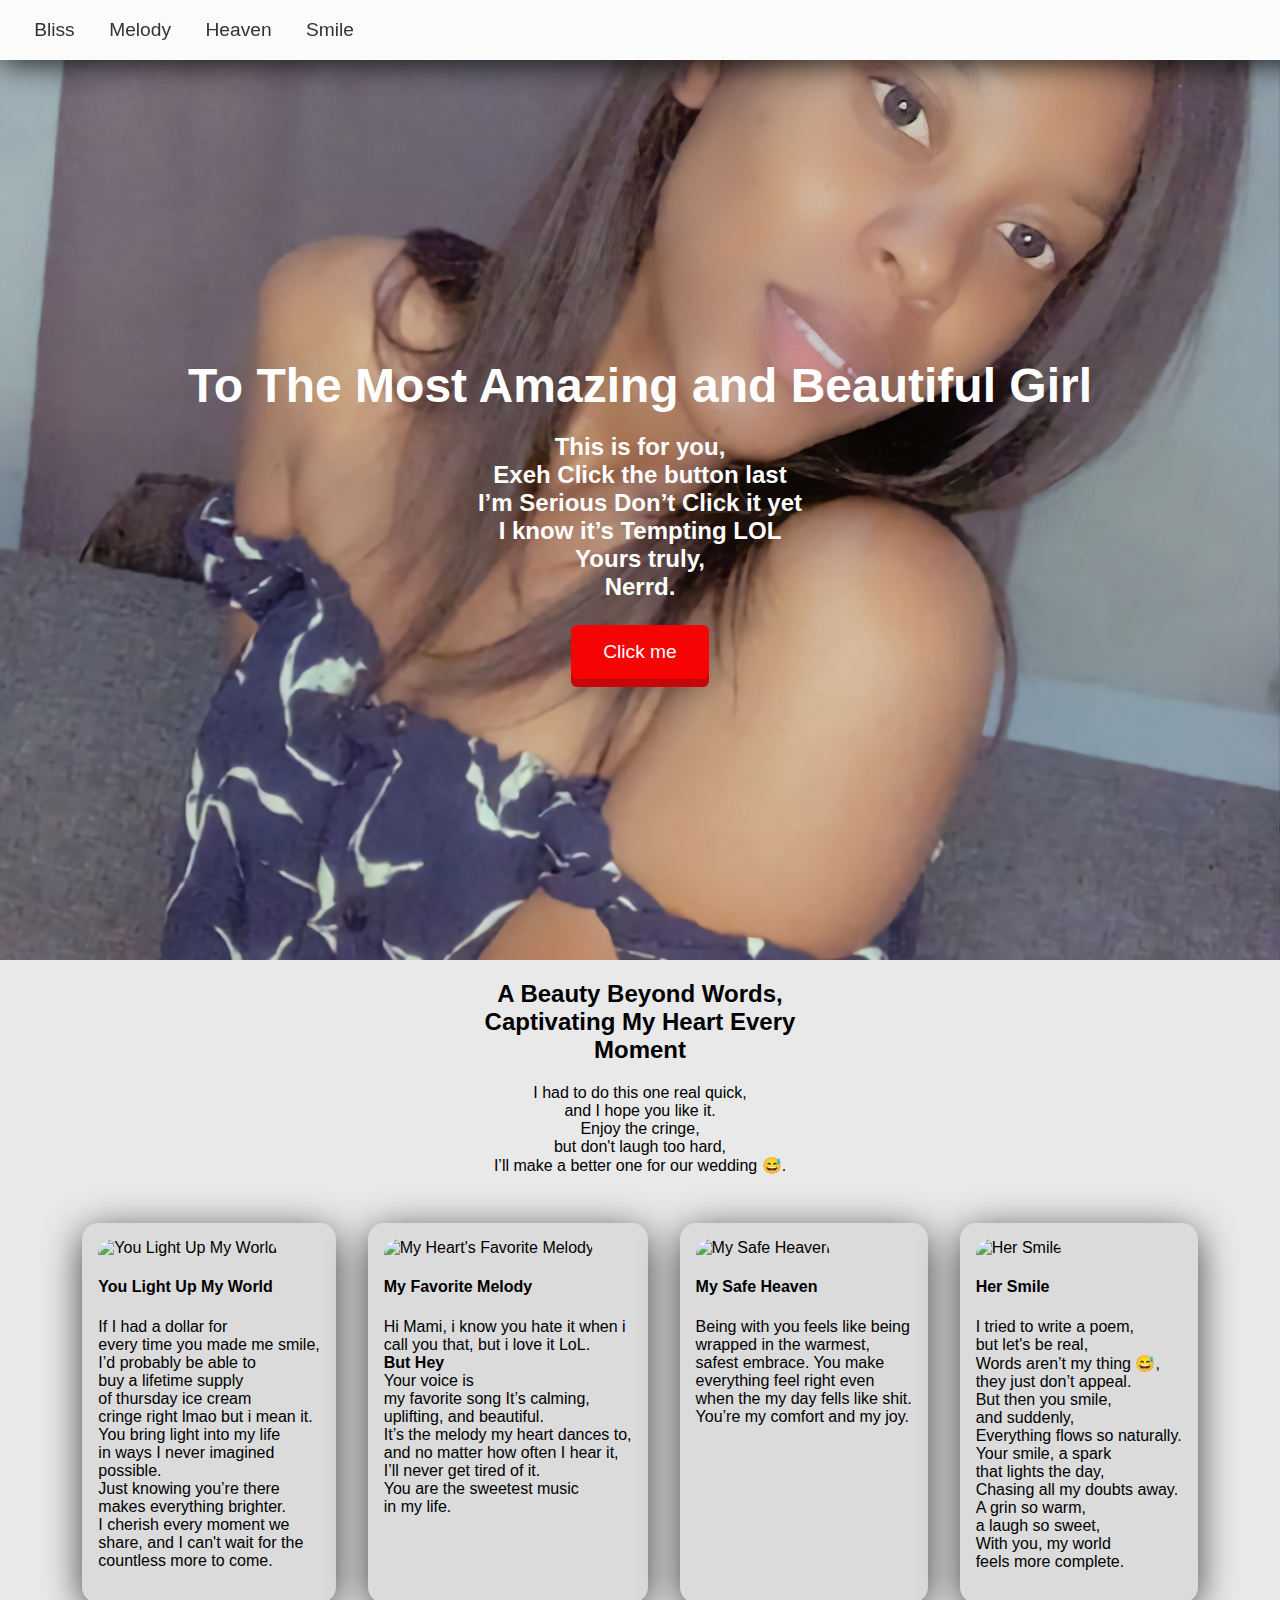
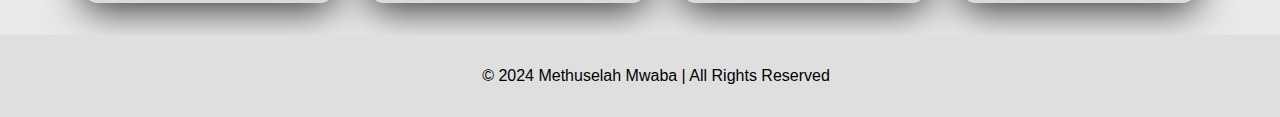
==== index.html @ b42ca237 "Add files via upload" ====
<!DOCTYPE html>
<html lang="en">
<head>
    <meta charset="UTF-8">
    <meta name="viewport" content="width=device-width, initial-scale=1.0">
    <title>To-Mercy</title>
    <link rel="stylesheet" href="assets/css/style.css">
</head>
<body>

    <!-- Header -->
    <header id="header">
        <div class="header-content-div">
            <nav id="nav-bar">
                <a class="nav-link" href="#Bliss">Bliss</a>
                <a class="nav-link" href="#Serene">Melody</a>
                <a class="nav-link" href="#Grace">Heaven</a>
                <a class="nav-link" href="#smile">Smile</a>
            </nav>
        </div>
    </header>

    <!-- Main Section with Background Slideshow -->
    <section class="home-sec" id="about">
        <div class="slideshow-container">
            <div class="background-slides fade">
                <img src="assets/Images/IMG-20240718-WA0194.jpg" alt="Background 1" class="background-img">
            </div>
            <div class="background-slides fade">
                <img src="assets/Images/IMG-20240718-WA0195.jpg" alt="Background 2" class="background-img">
            </div>
            <div class="background-slides fade">
                <img src="assets/Images/IMG-20240718-WA0197.jpg" alt="Background 3" class="background-img">
            </div>
            <div class="background-slides fade">
                <img src="assets/Images/IMG-20240718-WA0203.jpg" alt="Background 4" class="background-img">
            </div>
        </div>

        <div class="eye-grabber">
            <h1>To The Most Amazing and Beautiful Girl</h1>
            <h2>This is for you,<br> Exeh Click the button last<br>
                I’m Serious Don’t Click it yet<br>
                I know it’s Tempting LOL<br>
                Yours truly,<br>Nerrd.</h2>
            <button id="loveButton" onclick="propose()">Click me</button>
            <p id="proposalMessage"></p>
            <audio id="loveAudio" src="assets/audio/Elliot James Reay  I Think They Call This Love Lyric Video.mp3"></audio>
        </div>
    </section>

    <!-- Tiles Section -->
    <section class="sec-content-div">
        <h2 class="section-heading">A Beauty Beyond Words,<br>
            Captivating My Heart Every<br>
            Moment</h2>
        <p class="sec-content-div-p">I had to do this one real quick,<br>
            and I hope you like it.<br>
            Enjoy the cringe,<br>
            but don't laugh too hard,<br>
            I’ll make a better one for our wedding 😅.
        </p>
        <div class="flexible">
            <div class="tile" id="Bliss">
                <img src="assets/images/IMG-20240718-WA0194.jpg" alt="You Light Up My World">
                <h4>You Light Up My World</h4>
                <p> If I had a dollar for<br>
                    every time you made me smile,<br>
                    I’d probably be able to<br>
                    buy a lifetime supply<br> 
                    of thursday ice cream<br> 
                    cringe right lmao but i mean it.<br>
                    You bring light into my life <br>
                    in ways I never imagined <br>
                    possible. <br>
                    Just knowing you’re there <br>
                    makes everything brighter. <br>
                    I cherish every moment we  <br>
                    share, and I can't wait for the <br>
                    countless more to come.</p>
            </div>
            <div class="tile" id="Serene">
                <img src="assets/images/IMG-20240718-WA0195.jpg" alt="My Heart's Favorite Melody">
                <h4>My Favorite Melody</h4>
                <p>Hi Mami, i know you hate it when i<br>
                    call you that, but i love it LoL.<br>
                     <b>But Hey</b><br>
                    Your voice is <br>
                    my favorite song It’s calming, <br>
                    uplifting, and beautiful. <br>
                    It’s the melody my heart dances to,<br>
                     and no matter how often I hear it,<br>
                      I’ll never get tired of it. <br>
                      You are the sweetest music<br>
                       in my life.</p>
            </div>
            <div class="tile" id="Grace">
                <img src="assets/images/IMG-20240718-WA0200.jpg" alt="My Safe Heaven">
                <h4>My Safe Heaven</h4>
                <p> Being with you feels like being<br>
                     wrapped in the warmest, <br>
                     safest embrace. You make<br> 
                     everything feel right even<br>
                      when the my day fells like shit.<br>
                      You’re my comfort and my joy.<br>
                </p>
            </div>
            <div class="tile" id="smile">
                <img src="assets/images/IMG-20240718-WA0201.jpg" alt="Her Smile">
                <h4>Her Smile</h4>
                <p> I tried to write a poem,<br>
                    but let's be real, <br>
                    Words aren’t my thing 😅,<br> 
                    they just don’t appeal.<br>
                    But then you smile,<br>
                    and suddenly,<br>
                    Everything flows so naturally.<br>
                    Your smile, a spark<br> that lights the day,<br>
                    Chasing all my doubts away.<br>
                    A grin so warm,<br> a laugh so sweet,<br>
                    With you, my world<br> feels more complete.</p>
            </div>
        </div>
    </section>

    <!-- Footer -->
    <footer class="footer">
        <p>© 2024 Methuselah Mwaba | All Rights Reserved</p>
    </footer>

    <script src="assets/js/script.js"></script>
</body>
</html>
---- assets/css/style.css ----
/* Global Styles */
body {
    margin: 0;
    padding: 0;
    font-family: "Montserrat", sans-serif;
    background-color: #e9e9e9;
    overflow-x: hidden;
}

html {
    scroll-behavior: smooth;
}

/* Header Styles */
#header {
    background-color: rgba(255, 255, 255, 0.8);
    padding: 1.2rem;
    position: sticky;
    top: 0;
    width: 100%;
    z-index: 100;
    backdrop-filter: blur(5px);
    box-shadow: 0px 6px 31px -2px rgba(0, 0, 0, 0.8);
}

#nav-bar a {
    margin: 0 15px;
    text-decoration: none;
    font-size: 1.2rem;
    color: #333;
    transition: color 0.3s ease;
}

#nav-bar a:hover {
    color: hsl(0, 75%, 57%);
}

/* Home Section Styles */
.home-sec {
    display: flex;
    justify-content: center;
    align-items: center;
    min-height: 100vh;
    position: relative;
    color: white;
    text-align: center;
    overflow: hidden;
}

.section-heading {
    text-align: center;
    font-family: 'Lucida Sans', 'Lucida Sans Regular', 'Lucida Grande', 'Lucida Sans Unicode', Geneva, Verdana, sans-serif;
}

.sec-content-div-p {
    text-align: center;
    font-family: 'Segoe UI', Tahoma, Geneva, Verdana, sans-serif;
}

.slideshow-container {
    position: absolute;
    top: 0;
    left: 0;
    width: 100%;
    height: 100%;
    z-index: -1;
}

.background-img {
    width: 100vw;
    height: 100vh;
    object-fit: cover;
    position: absolute;
    top: 0;
    left: 0;
}

.background-slides {
    display: none;
}

.background-slides.active {
    display: block;
}

.eye-grabber h1 {
    font-size: 3rem;
    margin-bottom: 1rem;
    font-family: 'Gill Sans', 'Gill Sans MT', Calibri, 'Trebuchet MS', sans-serif;
}

.eye-grabber h2 {
    font-size: 1.5rem;
    margin-bottom: 1.5rem;
    font-family: 'Gill Sans', 'Gill Sans MT', Calibri, 'Trebuchet MS', sans-serif;
}

#loveButton {
    padding: 1rem 2rem;
    font-size: 1.2rem;
    background-color: hsl(0, 97%, 49%);
    color: white;
    border: none;
    border-radius: 0.4rem;
    cursor: pointer;
    position: relative;
    transition: transform 0.2s ease, box-shadow 0.2s ease;
    box-shadow: 0 8px 0 hsl(0, 93%, 40%), 0 12px 24px rgba(0, 0, 0, 0.2); /* Shadow for 3D effect */
}

#loveButton:active {
    transform: translateY(4px); /* Simulates button press */
    box-shadow: 0 4px 0 hsl(0, 93%, 40%), 0 8px 16px rgba(0, 0, 0, 0.2); /* Less shadow when pressed */
}

#loveButton:hover {
    background-color: hsl(0, 93%, 40%);
    transform: translateY(-2px); /* Hover effect to lift the button slightly */
    box-shadow: 0 10px 0 hsl(0, 93%, 40%), 0 14px 28px rgba(0, 0, 0, 0.2); /* Increased shadow on hover */
}

/* Tile Section Styles */
.flexible {
    display: flex;
    justify-content: center;
    flex-wrap: wrap;
    gap: 2rem;
    padding: 2rem;
}

.tile {
    background-color: rgb(219, 219, 219);
    box-shadow: 0px 8px 39px -2px rgba(0, 0, 0, 0.8);
    border-radius: 1rem;
    padding: 1rem;
    max-width: 300px;
    transition: transform 0.6s;
}

.tile img {
    width: 101%;
    border-radius: 1rem 1rem 0 0;
}

.tile:hover {
    transform: scale(1.05);
}

#proposalMessage {
    opacity: 0;
    transition: opacity 2s ease-in; /* Controls the fade-in effect */
    margin-top: 1rem;
    font-size: 1rem;
    color: hsl(0, 0%, 100%); /* Ensure the color is visible */
    font-family: 'Gill Sans', 'Gill Sans MT', Calibri, 'Trebuchet MS', sans-serif;
}
#proposalMessage.fade-in {
    opacity: 1;
}
/* Footer Styles */
.footer {
    background-color: rgb(223, 223, 223);
    color: black;
    text-align: center;
    padding: 1rem;
    position: relative;
    bottom: 0;
    width: 100%;
}

/* Tile Fade-in Animations */
.tile.fade {
    opacity: 0;
    transform: translateY(20px);
    transition: opacity 1s ease-out, transform 1s ease-out;
}

.tile.fade-in {
    opacity: 1;
    transform: translateY(0);
}

/* Media Queries for Mobile Responsiveness */
@media (max-width: 800px) {
    .eye-grabber h1 {
        font-size: 2rem;
    }

    .eye-grabber h2 {
        font-size: 1.2rem;
    }

    .tile {
        max-width: 80%;
    }

    .tile img {
        width: 100%;
    }

    #proposalMessage {
        font-family: 'Lucida Sans', 'Lucida Sans Regular', 'Lucida Grande', 'Lucida Sans Unicode', Geneva, Verdana, sans-serif;
    }
    .tile.fade {
        opacity: 0;
        transform: translateY(20px);
        transition: opacity 1s ease-out, transform 1s ease-out;
    }
}
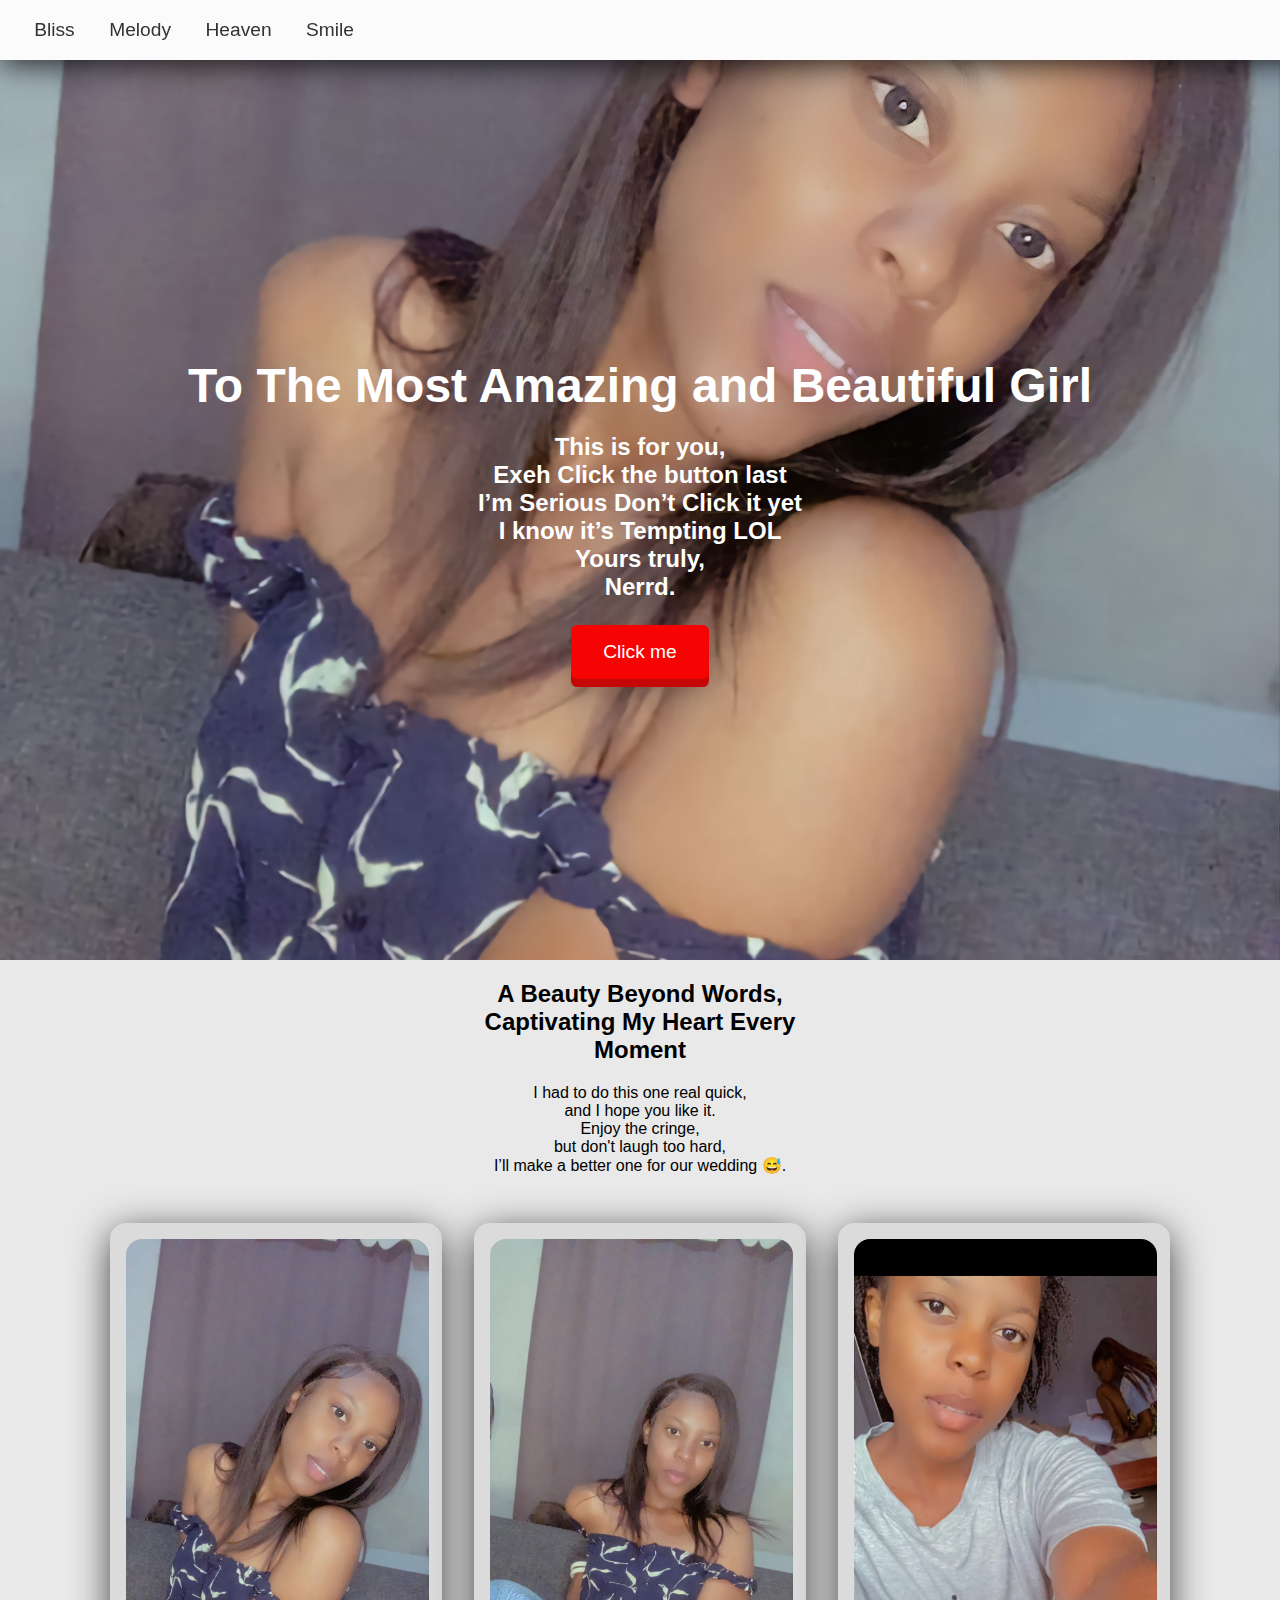
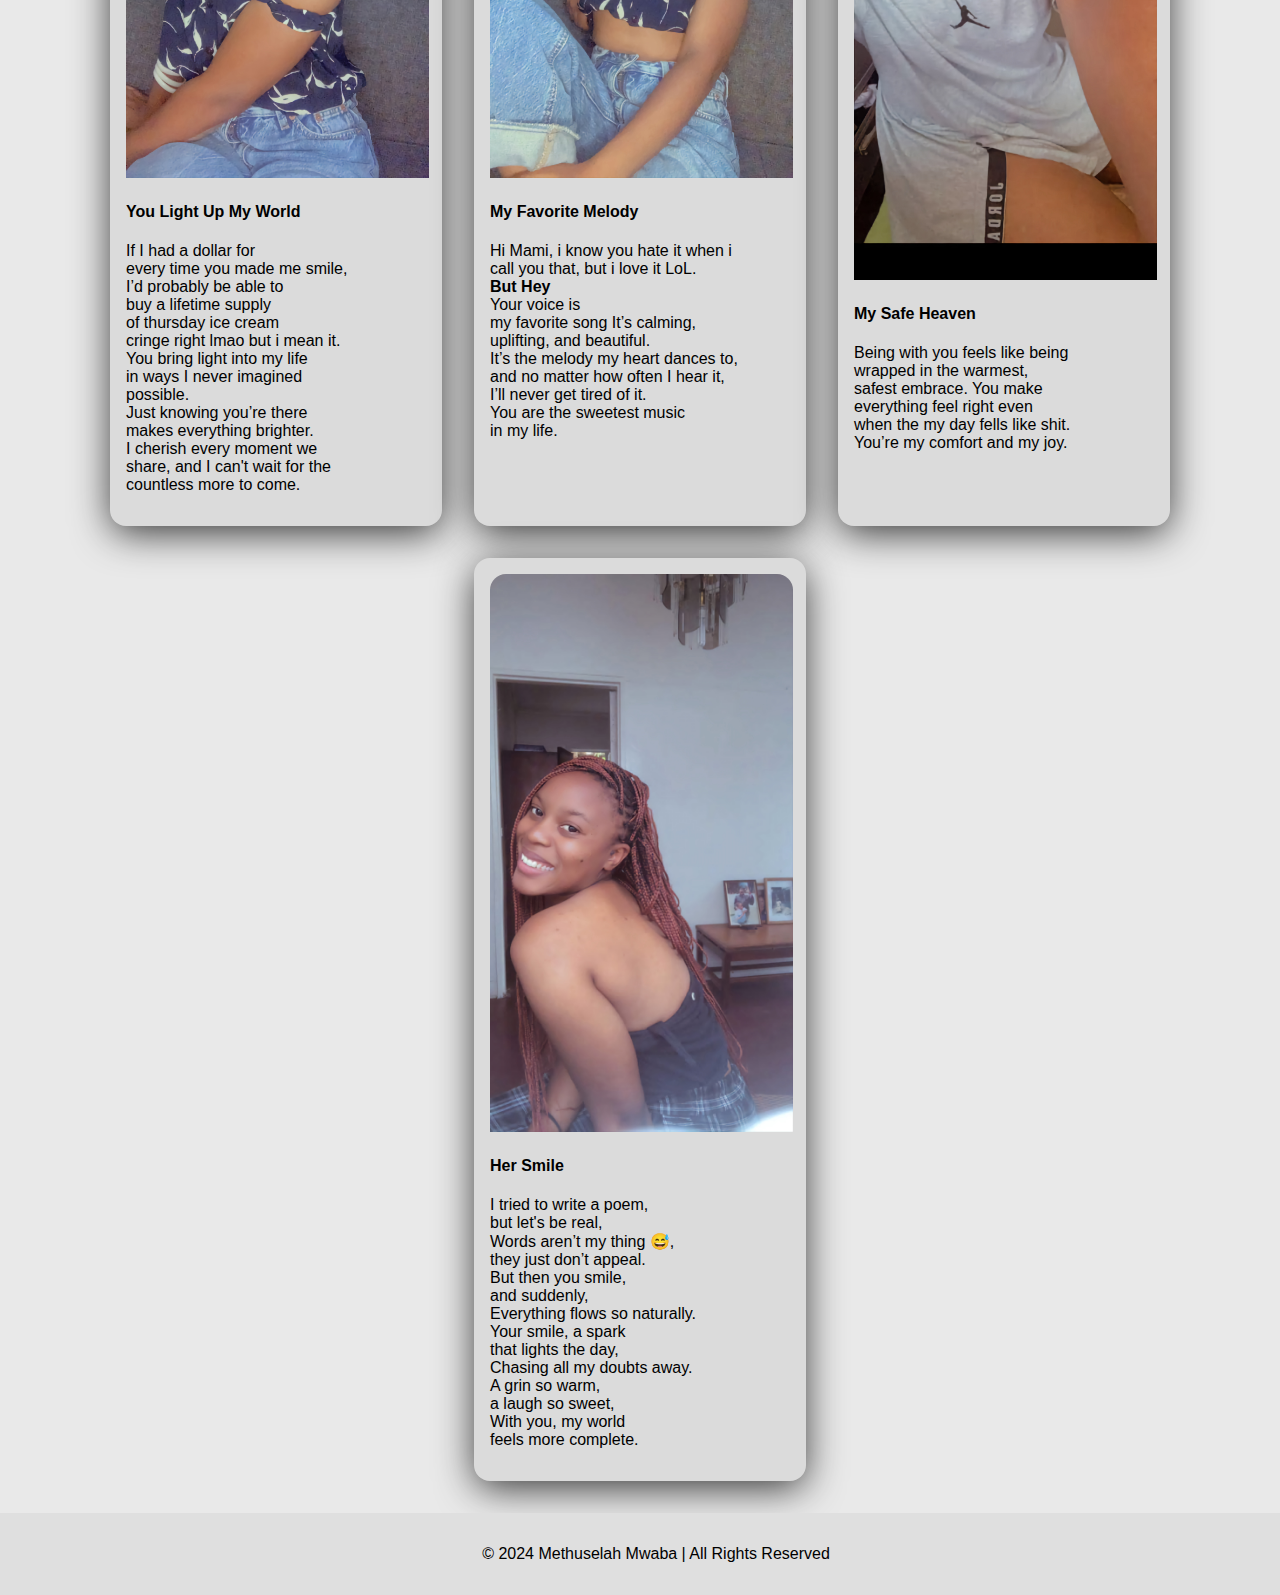
==== commit bc41e9c3: "Update index.html" ====
--- a/index.html
+++ b/index.html
@@ -62,7 +62,7 @@
         </p>
         <div class="flexible">
             <div class="tile" id="Bliss">
-                <img src="assets/images/IMG-20240718-WA0194.jpg" alt="You Light Up My World">
+                <img src="assets/Images/IMG-20240718-WA0194.jpg" alt="You Light Up My World">
                 <h4>You Light Up My World</h4>
                 <p> If I had a dollar for<br>
                     every time you made me smile,<br>
@@ -80,7 +80,7 @@
                     countless more to come.</p>
             </div>
             <div class="tile" id="Serene">
-                <img src="assets/images/IMG-20240718-WA0195.jpg" alt="My Heart's Favorite Melody">
+                <img src="assets/Images/IMG-20240718-WA0195.jpg" alt="My Heart's Favorite Melody">
                 <h4>My Favorite Melody</h4>
                 <p>Hi Mami, i know you hate it when i<br>
                     call you that, but i love it LoL.<br>
@@ -95,7 +95,7 @@
                        in my life.</p>
             </div>
             <div class="tile" id="Grace">
-                <img src="assets/images/IMG-20240718-WA0200.jpg" alt="My Safe Heaven">
+                <img src="assets/Images/IMG-20240718-WA0200.jpg" alt="My Safe Heaven">
                 <h4>My Safe Heaven</h4>
                 <p> Being with you feels like being<br>
                      wrapped in the warmest, <br>
@@ -106,7 +106,7 @@
                 </p>
             </div>
             <div class="tile" id="smile">
-                <img src="assets/images/IMG-20240718-WA0201.jpg" alt="Her Smile">
+                <img src="assets/Images/IMG-20240718-WA0201.jpg" alt="Her Smile">
                 <h4>Her Smile</h4>
                 <p> I tried to write a poem,<br>
                     but let's be real, <br>
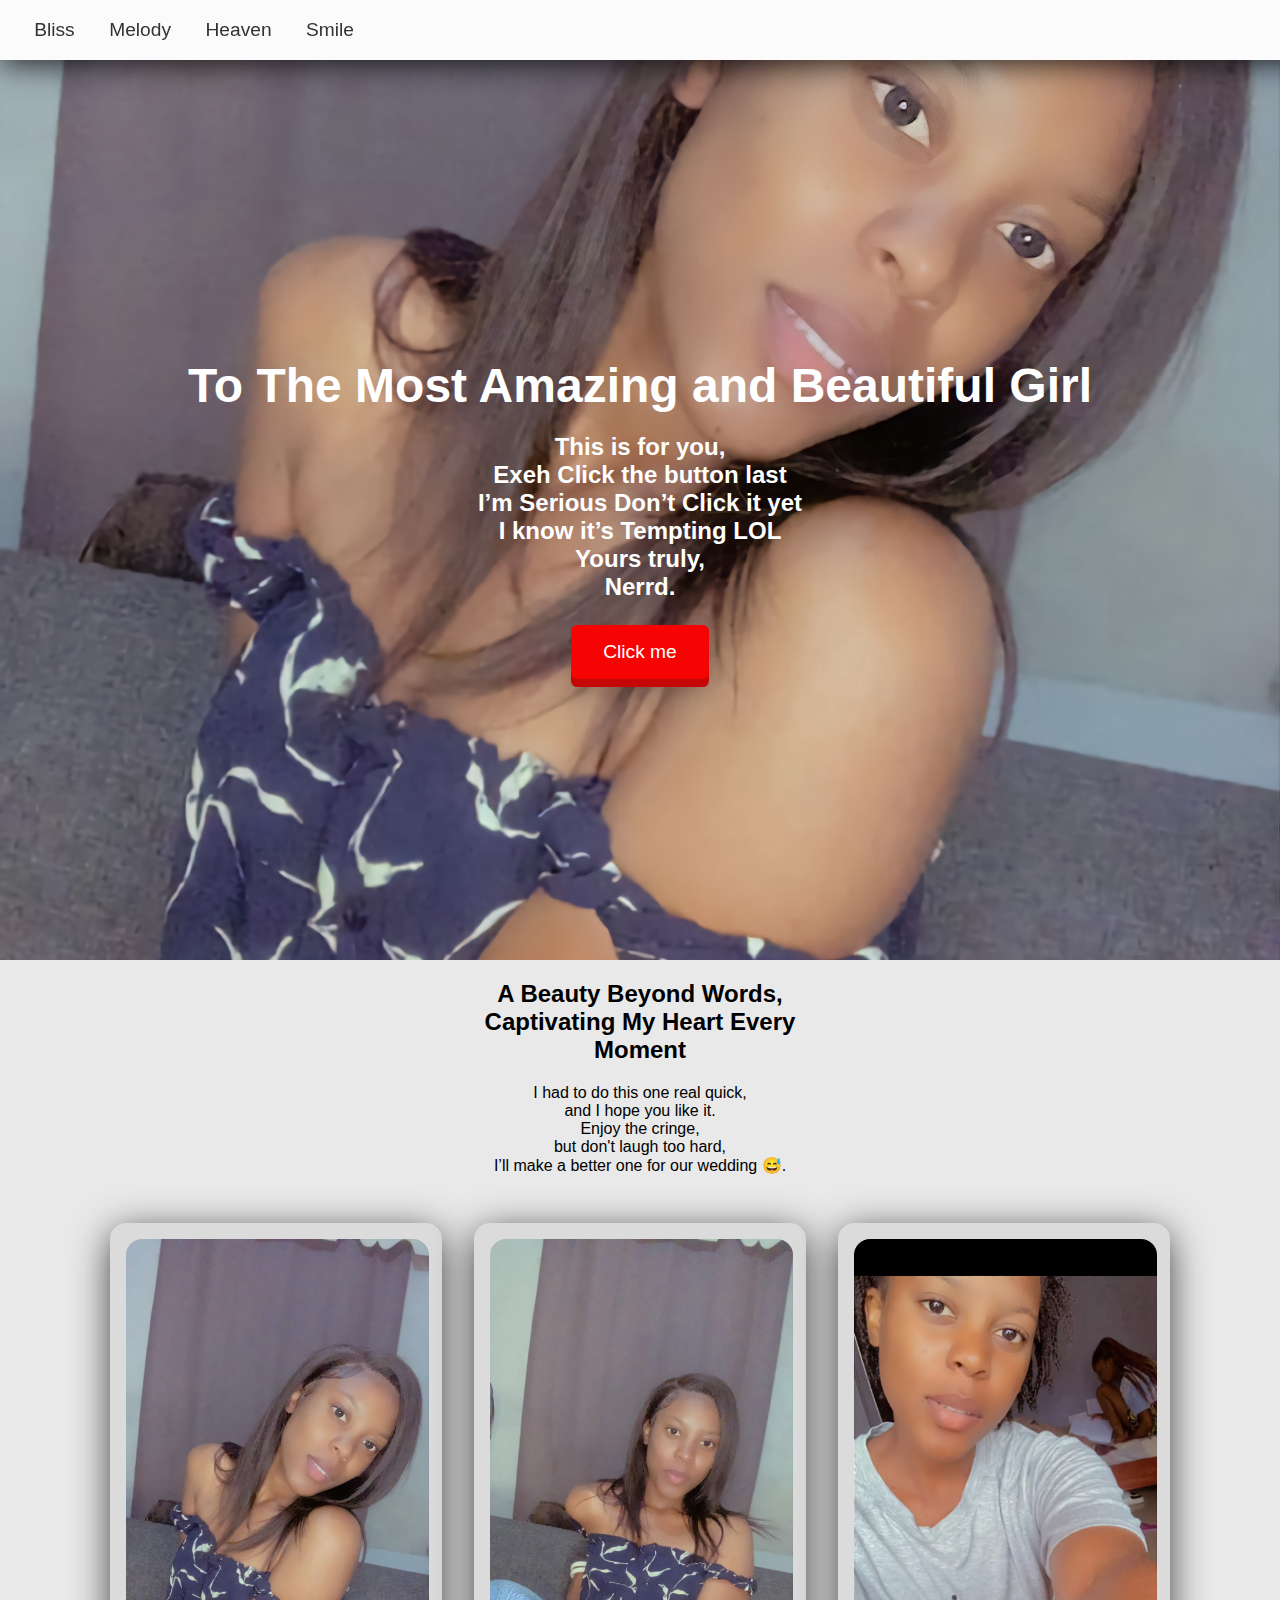
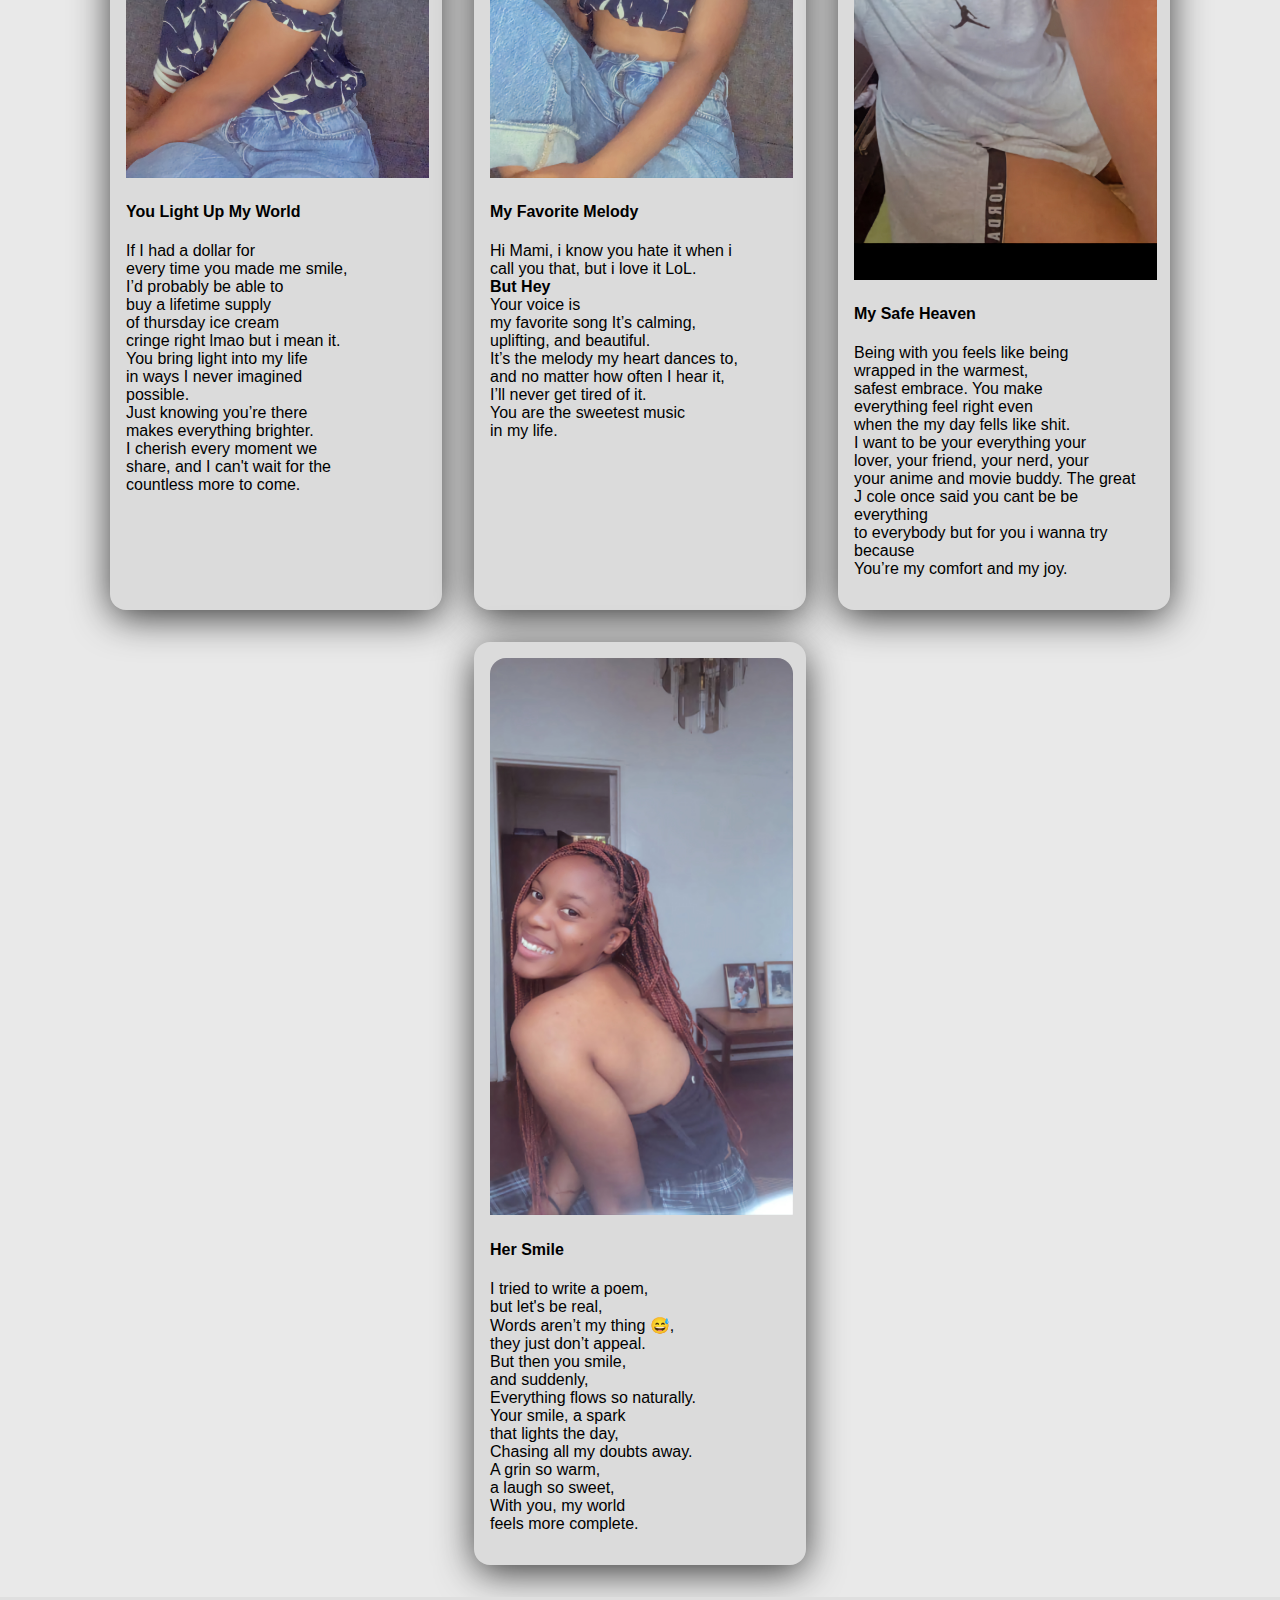
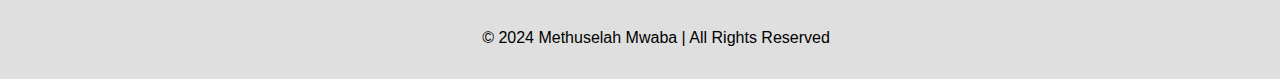
==== commit f156755f: "Update index.html" ====
--- a/index.html
+++ b/index.html
@@ -102,6 +102,11 @@
                      safest embrace. You make<br> 
                      everything feel right even<br>
                       when the my day fells like shit.<br>
+                      I want to be your everything your<br>
+                      lover, your friend, your nerd, your<br>
+                      your anime and movie buddy. The great<br>
+                      J cole once said you cant be be everything<br>
+                      to everybody but for you i wanna try because<br>
                       You’re my comfort and my joy.<br>
                 </p>
             </div>
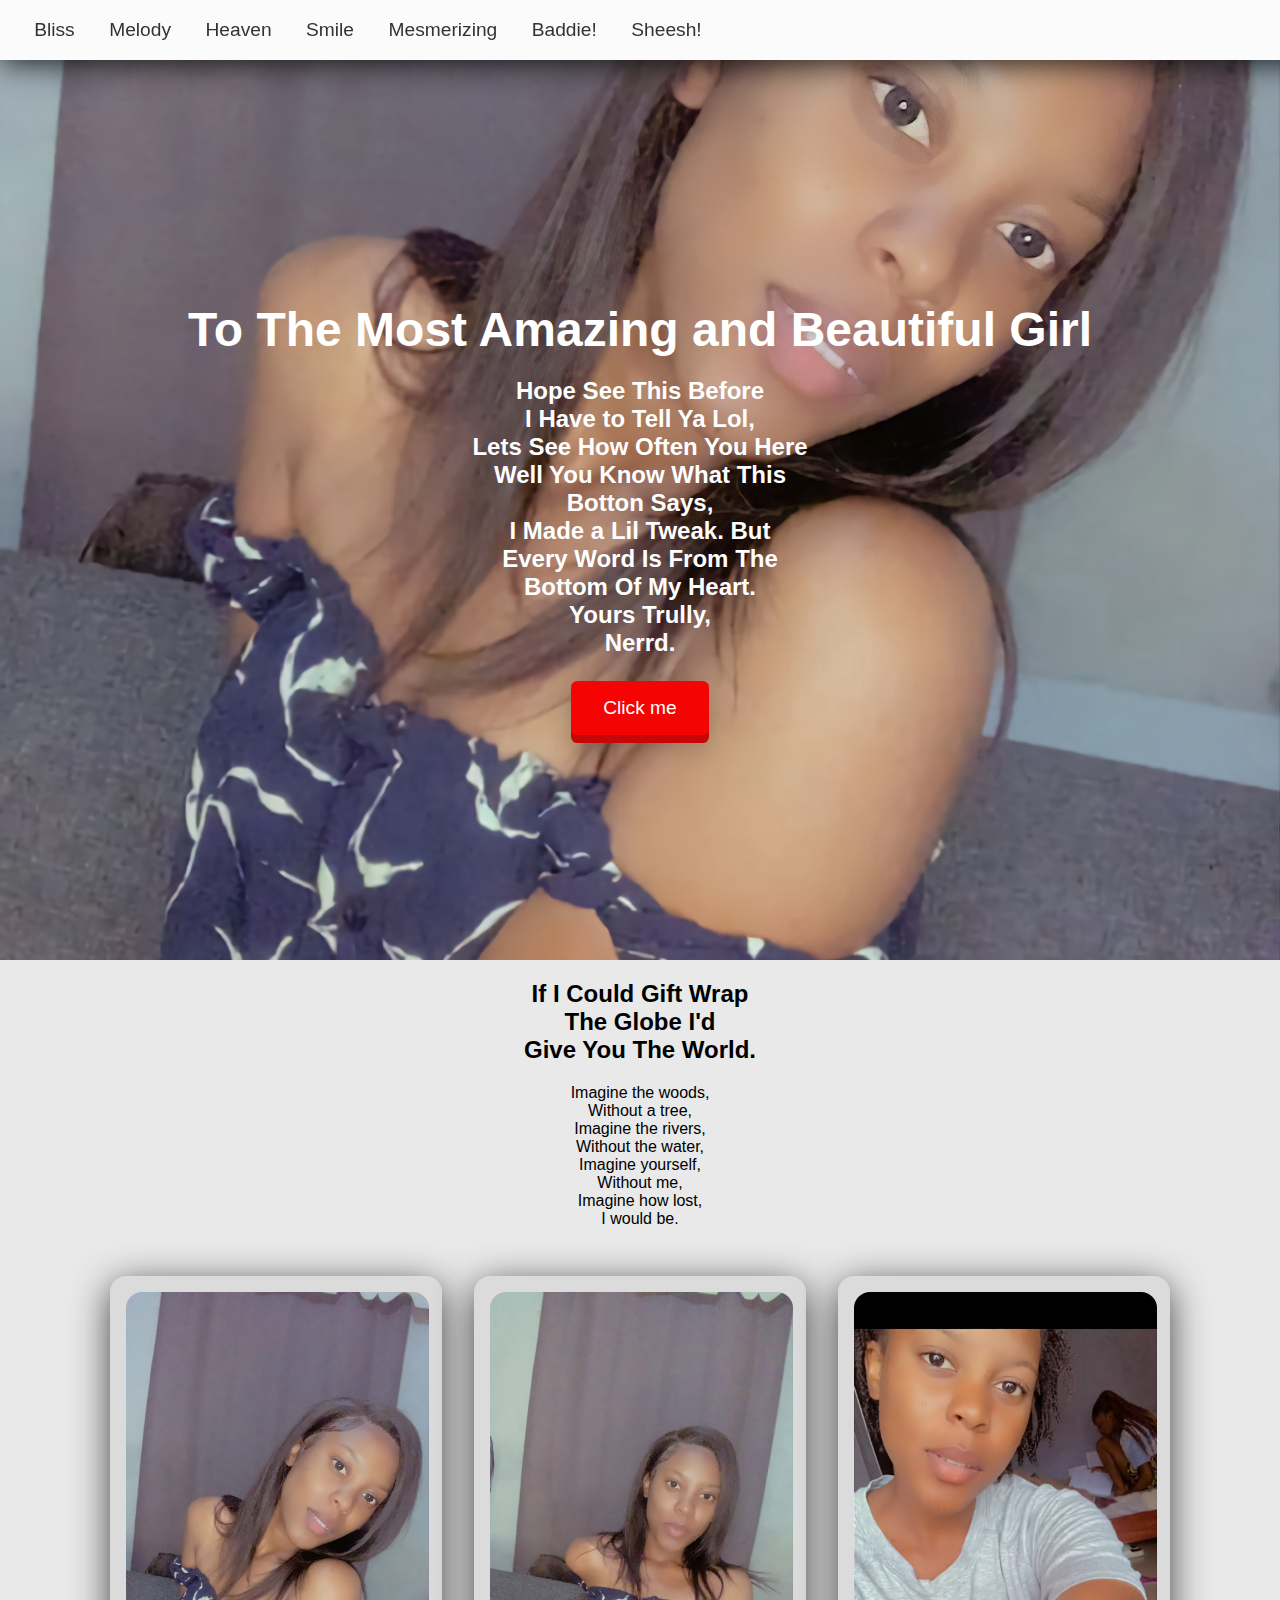
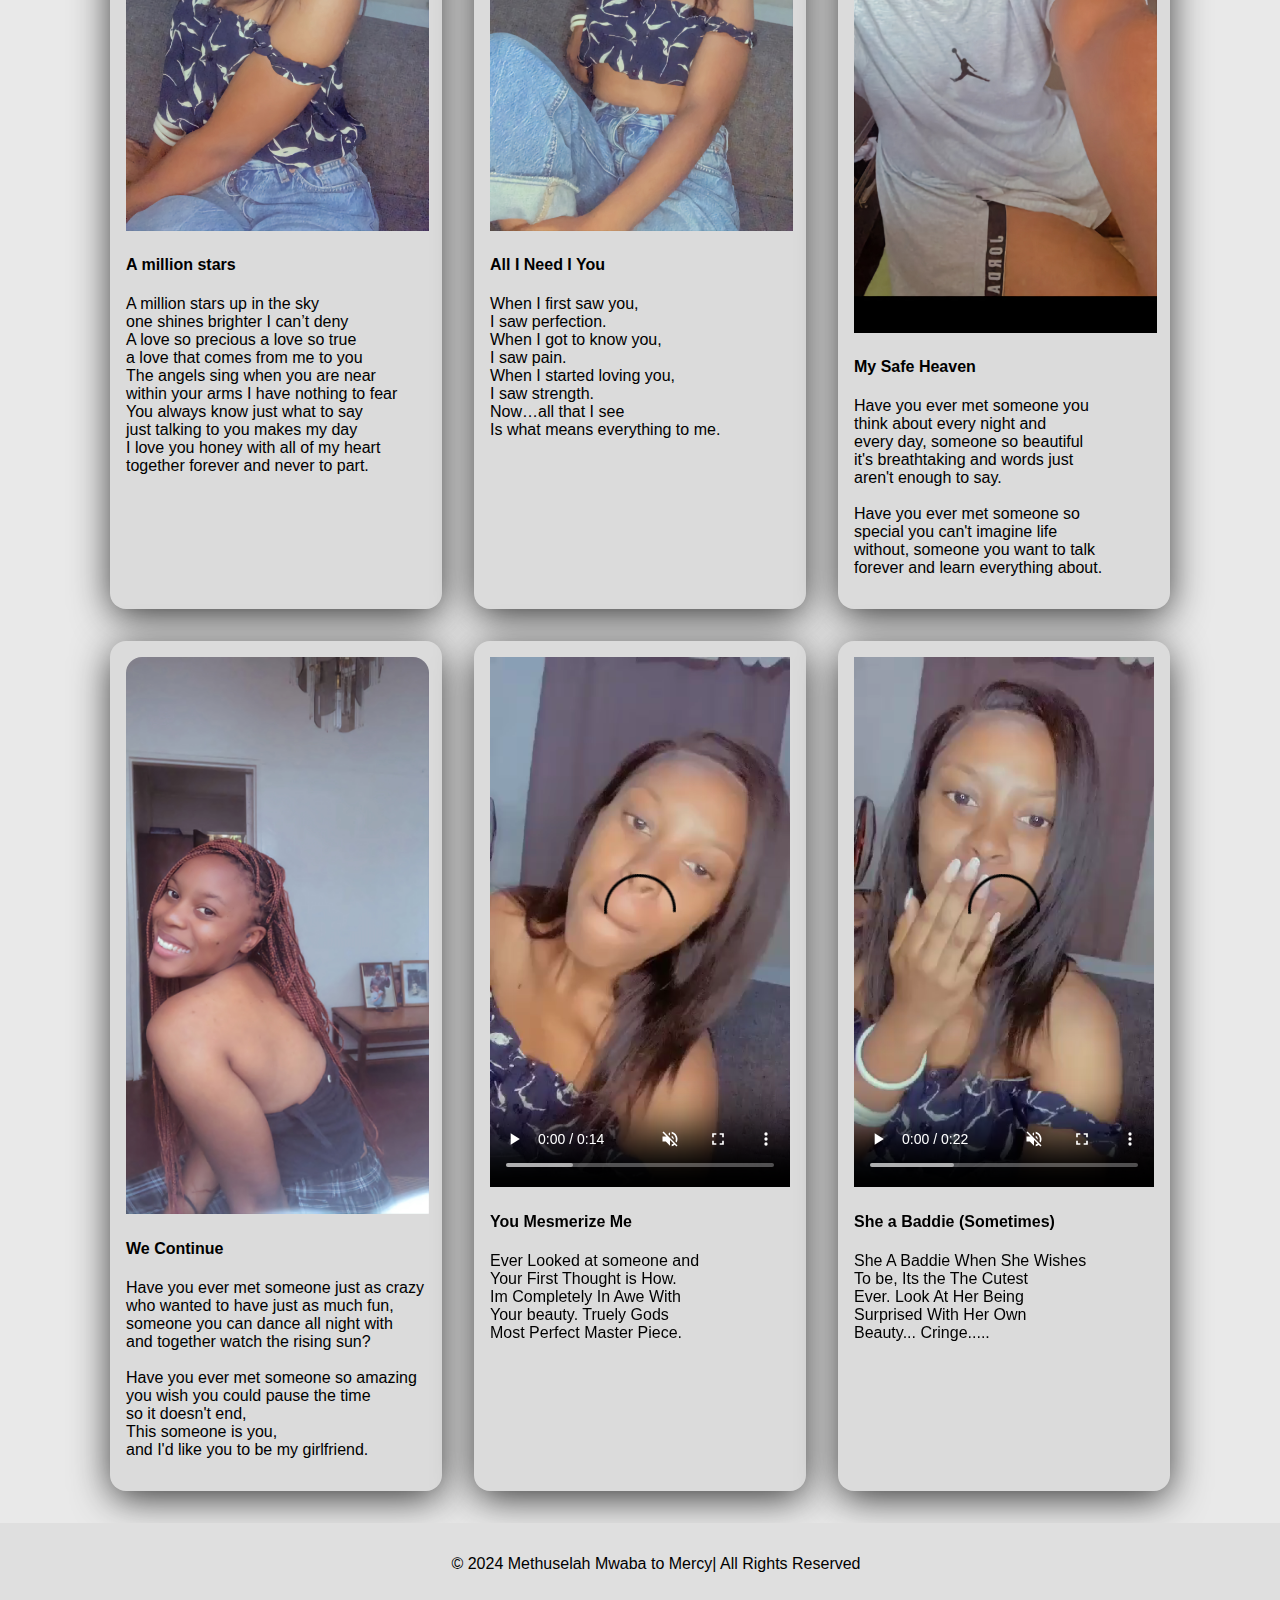
==== commit d2324d31: "Add files via upload" ====
--- a/index.html
+++ b/index.html
@@ -16,6 +16,9 @@
                 <a class="nav-link" href="#Serene">Melody</a>
                 <a class="nav-link" href="#Grace">Heaven</a>
                 <a class="nav-link" href="#smile">Smile</a>
+                <a class="nav-link" href="#Mesmerizing">Mesmerizing</a>
+                <a class="nav-link" href="#Baddie">Baddie!</a>
+                <a class="nav-link" href="#Sheesh!">Sheesh!</a>
             </nav>
         </div>
     </header>
@@ -39,10 +42,16 @@
 
         <div class="eye-grabber">
             <h1>To The Most Amazing and Beautiful Girl</h1>
-            <h2>This is for you,<br> Exeh Click the button last<br>
-                I’m Serious Don’t Click it yet<br>
-                I know it’s Tempting LOL<br>
-                Yours truly,<br>Nerrd.</h2>
+            <h2>Hope See This Before<br>
+                I Have to Tell Ya Lol,<br>
+                Lets See How Often You Here<br>
+                Well You Know What This<br>
+                Botton Says,<br>
+                I Made a Lil Tweak. But<br>
+                Every Word Is From The<br>
+                Bottom Of My Heart.<br>
+                Yours Trully,<br>
+                Nerrd.</h2>
             <button id="loveButton" onclick="propose()">Click me</button>
             <p id="proposalMessage"></p>
             <audio id="loveAudio" src="assets/audio/Elliot James Reay  I Think They Call This Love Lyric Video.mp3"></audio>
@@ -51,88 +60,108 @@
 
     <!-- Tiles Section -->
     <section class="sec-content-div">
-        <h2 class="section-heading">A Beauty Beyond Words,<br>
-            Captivating My Heart Every<br>
-            Moment</h2>
-        <p class="sec-content-div-p">I had to do this one real quick,<br>
-            and I hope you like it.<br>
-            Enjoy the cringe,<br>
-            but don't laugh too hard,<br>
-            I’ll make a better one for our wedding 😅.
+        <h2 class="section-heading">If I Could Gift Wrap<br>
+                 The Globe I'd <br>
+                 Give You The World.</h2>
+        <p class="sec-content-div-p">Imagine the woods,<br>
+            Without a tree,<br>
+            Imagine the rivers,<br>
+            Without the water,<br>
+            Imagine yourself,<br>
+            Without me,<br>
+            Imagine how lost,<br>
+            I would be.<br>
         </p>
         <div class="flexible">
             <div class="tile" id="Bliss">
                 <img src="assets/Images/IMG-20240718-WA0194.jpg" alt="You Light Up My World">
-                <h4>You Light Up My World</h4>
-                <p> If I had a dollar for<br>
-                    every time you made me smile,<br>
-                    I’d probably be able to<br>
-                    buy a lifetime supply<br> 
-                    of thursday ice cream<br> 
-                    cringe right lmao but i mean it.<br>
-                    You bring light into my life <br>
-                    in ways I never imagined <br>
-                    possible. <br>
-                    Just knowing you’re there <br>
-                    makes everything brighter. <br>
-                    I cherish every moment we  <br>
-                    share, and I can't wait for the <br>
-                    countless more to come.</p>
+                <h4>A million stars</h4>
+                <p> A million stars up in the sky<br>
+                    one shines brighter I can’t deny<br>
+                    A love so precious a love so true<br>
+                    a love that comes from me to you<br>
+                    The angels sing when you are near<br>
+                    within your arms I have nothing to fear<br>
+                    You always know just what to say<br>
+                    just talking to you makes my day<br>
+                    I love you honey with all of my heart<br>
+                    together forever and never to part.</p>
             </div>
             <div class="tile" id="Serene">
                 <img src="assets/Images/IMG-20240718-WA0195.jpg" alt="My Heart's Favorite Melody">
-                <h4>My Favorite Melody</h4>
-                <p>Hi Mami, i know you hate it when i<br>
-                    call you that, but i love it LoL.<br>
-                     <b>But Hey</b><br>
-                    Your voice is <br>
-                    my favorite song It’s calming, <br>
-                    uplifting, and beautiful. <br>
-                    It’s the melody my heart dances to,<br>
-                     and no matter how often I hear it,<br>
-                      I’ll never get tired of it. <br>
-                      You are the sweetest music<br>
-                       in my life.</p>
+                <h4>All I Need I You</h4>
+                <p>When I first saw you,<br>
+                    I saw perfection.<br>
+                    When I got to know you,<br>
+                    I saw pain.<br>
+                    When I started loving you,<br>
+                    I saw strength.<br>
+                    Now…all that I see<br>
+                    Is what means everything to me.<br></p>
             </div>
             <div class="tile" id="Grace">
                 <img src="assets/Images/IMG-20240718-WA0200.jpg" alt="My Safe Heaven">
                 <h4>My Safe Heaven</h4>
-                <p> Being with you feels like being<br>
-                     wrapped in the warmest, <br>
-                     safest embrace. You make<br> 
-                     everything feel right even<br>
-                      when the my day fells like shit.<br>
-                      I want to be your everything your<br>
-                      lover, your friend, your nerd, your<br>
-                      your anime and movie buddy. The great<br>
-                      J cole once said you cant be be everything<br>
-                      to everybody but for you i wanna try because<br>
-                      You’re my comfort and my joy.<br>
+                <p>Have you ever met someone you<br>
+                    think about every night and <br>
+                    every day, someone so beautiful <br>
+                    it's breathtaking and words just<br>
+                    aren't enough to say.<br>
+                    <br>
+                    Have you ever met someone so <br>
+                    special you can't imagine life <br>
+                    without, someone you want to talk<br>
+                    forever and learn everything about.
                 </p>
             </div>
             <div class="tile" id="smile">
                 <img src="assets/Images/IMG-20240718-WA0201.jpg" alt="Her Smile">
-                <h4>Her Smile</h4>
-                <p> I tried to write a poem,<br>
-                    but let's be real, <br>
-                    Words aren’t my thing 😅,<br> 
-                    they just don’t appeal.<br>
-                    But then you smile,<br>
-                    and suddenly,<br>
-                    Everything flows so naturally.<br>
-                    Your smile, a spark<br> that lights the day,<br>
-                    Chasing all my doubts away.<br>
-                    A grin so warm,<br> a laugh so sweet,<br>
-                    With you, my world<br> feels more complete.</p>
+                <h4>We Continue</h4>
+                <p>Have you ever met someone just as crazy<br>
+                    who wanted to have just as much fun,<br>
+                    someone you can dance all night with<br>
+                    and together watch the rising sun?<br>
+                    <br>
+                    Have you ever met someone so amazing<br>
+                    you wish you could pause the time <br>
+                    so it doesn't end,<br>
+                    This someone is you,<br>
+                    and I'd like you to be my girlfriend.<br>
+                    </p>
+            </div>
+            <div class="tile" id="Mesmerizing">
+                <video controls autoplay muted loop width="100%">
+                    <source src="assets/videos/VID-20240813-WA0046.mp4" type="video/mp4">
+                    Your browser does not support the video tag.
+                </video>
+                <h4>You Mesmerize Me</h4>
+                <p>Ever Looked at someone and<br>
+                    Your First Thought is How.<br>
+                    Im Completely In Awe With<br>
+                    Your beauty. Truely Gods<br>
+                    Most Perfect Master Piece.</p>
+            </div>
+            <div class="tile" id="Baddie">
+                <video controls autoplay muted loop width="100%">
+                    <source src="assets/videos/VID-20240813-WA0047.mp4" type="video/mp4">
+                    Your browser does not support the video tag.
+                </video>
+                <h4>She a Baddie (Sometimes)</h4>
+                <p>She A Baddie When She Wishes<br>
+                    To be, Its the The Cutest<br>
+                    Ever. Look At Her Being <br>
+                    Surprised With Her Own<br>
+                    Beauty... Cringe.....</p>
+            </div>
             </div>
         </div>
     </section>
 
     <!-- Footer -->
     <footer class="footer">
-        <p>© 2024 Methuselah Mwaba | All Rights Reserved</p>
+        <p>© 2024 Methuselah Mwaba to Mercy| All Rights Reserved</p>
     </footer>
 
     <script src="assets/js/script.js"></script>
 </body>
-</html>
+</html>--- a/assets/css/style.css
+++ b/assets/css/style.css
@@ -193,6 +193,13 @@
     .tile {
         max-width: 80%;
     }
+    .tile h4 {
+        text-align: center;
+    }
+    .tile p {
+        text-align: center;
+        justify-items: left;
+    }
 
     .tile img {
         width: 100%;
@@ -206,4 +213,4 @@
         transform: translateY(20px);
         transition: opacity 1s ease-out, transform 1s ease-out;
     }
-}
+}